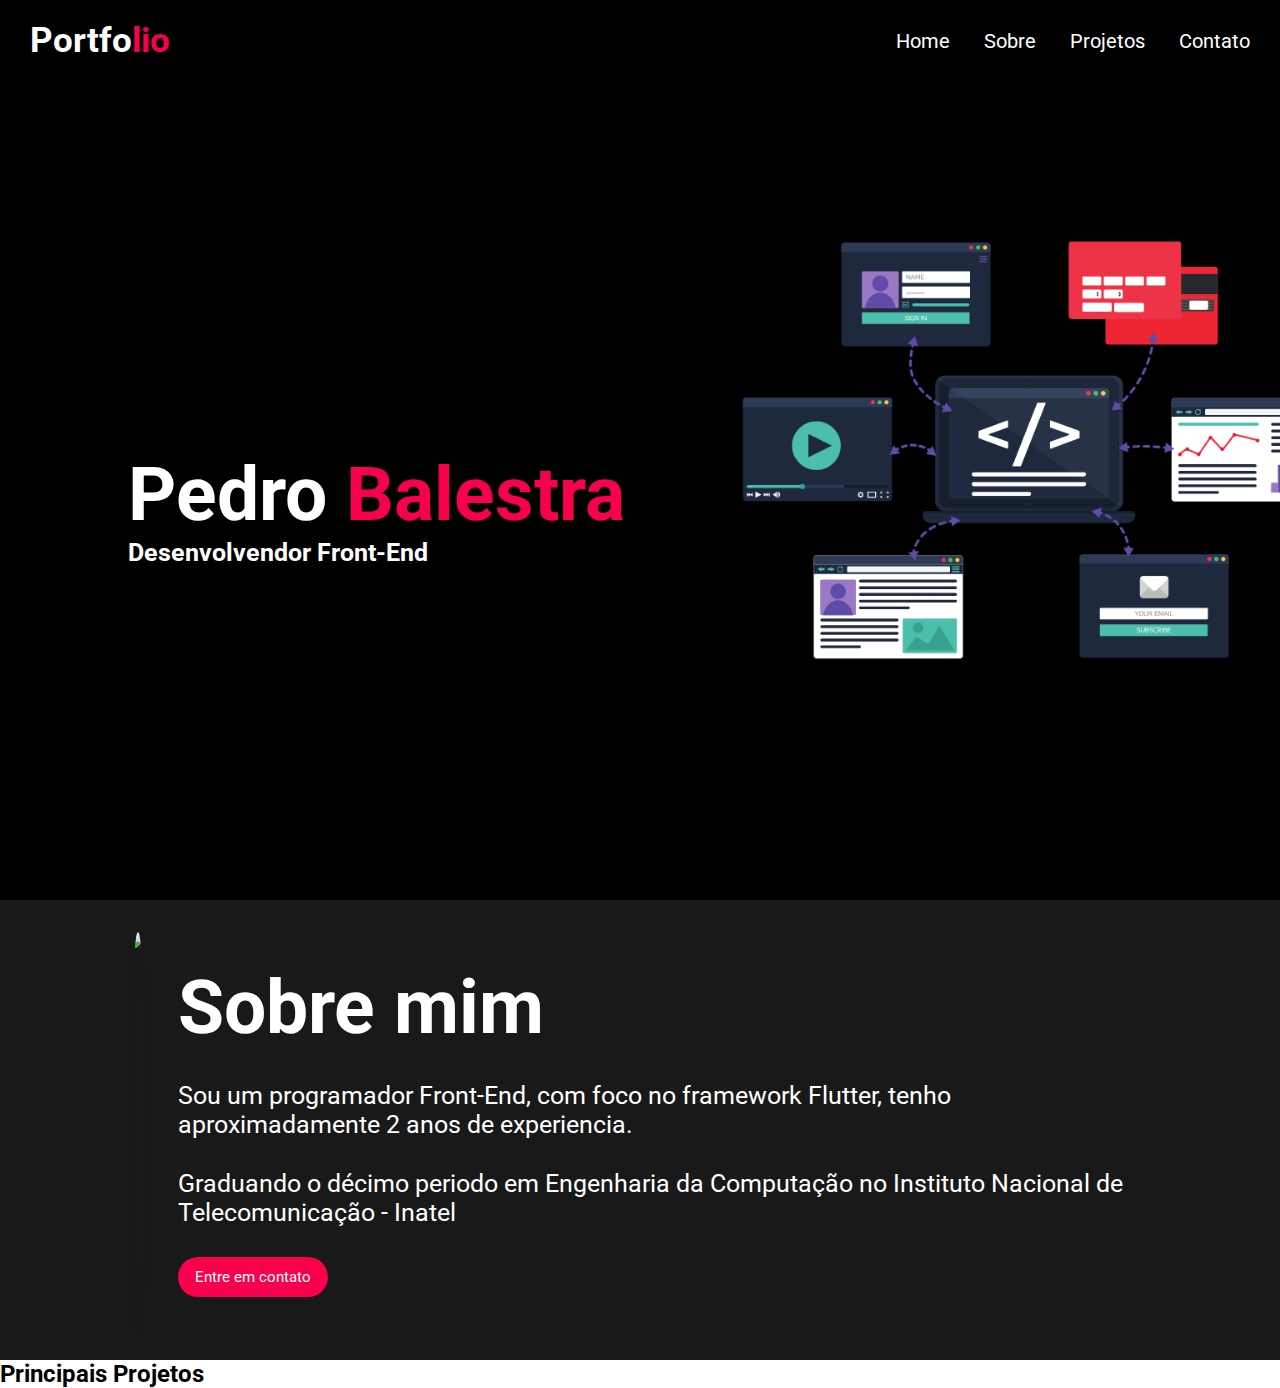
==== inidex.html @ abe3a653 "Criando Portfolio" ====
<!DOCTYPE html>
<html lang="pt-br">

<head>
    <meta charset="UTF-8">
    <meta name="viewport" content="width=device-width, initial-scale=1.0">
    <link rel="stylesheet" href="./styles.css">
    <link rel="preconnect" href="https://fonts.googleapis.com">
    <link rel="preconnect" href="https://fonts.gstatic.com" crossorigin>
    <link href="https://fonts.googleapis.com/css2?family=Roboto:wght@300;400;700&display=swap" rel="stylesheet">
    <title>Pedro Balestra</title>
</head>

<body>
    <div class="navigatorBar">
        <nav>
            <h2 class="portfolio">Portfo<span>lio</span></h2>
            <ul>
                <li><a>Home</a></li>
                <li><a>Sobre</a></li>
                <li><a>Projetos</a></li>
                <li><a>Contato</a></li>
            </ul>
        </nav>

        <div class="myName">
            <h1>Pedro <span>Balestra</span></h1>
            <h3>Desenvolvendor Front-End</h3>
        </div>

    </div>

    <section>
        <img src="https://avatars.githubusercontent.com/pedro-balestra">
        <div>
            <h2>Sobre mim</h2>
            <p>Sou um programador Front-End, com foco no framework Flutter, tenho aproximadamente 2 anos de experiencia.
            </p>
            <p>Graduando o décimo periodo em Engenharia da Computação no Instituto Nacional de Telecomunicação - Inatel
            </p>
            <button>Entre em contato</button>
        </div>
    </section>

    <div>
        <h2>Principais Projetos</h2>
        <div></div>
    </div>

</body>

</html>
---- styles.css ----
* {
    margin: 0;
    padding: 0;
    box-sizing: border-box;
    font-family: 'Roboto', sans-serif;
}

.navigatorBar {
    padding-top: 20px;
    height: 100vh;
    width: 100%;
    background-image: url(./images/background.png);
    background-size: cover;
    background-position: center;
    background-color: #000;
}

nav {
    display: flex;
    align-items: center;
    justify-content: space-between;
    padding-left: 30px;
    padding-right: 30px;

}

.portfolio {
    color: #ffff;
    font-size: 35px;
}

.portfolio span {
    color: #f9004d
}

li {
    color: white;
    list-style: none;
    display: inline-block;
    font-size: 20px;
    margin-left: 30px;
    cursor: pointer;
}

li:hover {
    color: #f9004d;
    transition: 0.5s;
}

.myName {
    position: absolute;
    top: 50%;
    left: 10%;
}


h1 {
    font-size: 75px;
    color: white;
}

h1 span {
    color: #f9004d;
}

.myName h3 {
    color: white;
    font-size: 25px;
}

section {
    display: flex;
    align-items: center;
    padding: 30px 10%;
    background-color: #191919;
    color: white;
}

section img {
    margin-right: 30px;
    height: 400px;
    border-radius: 100%;
    border: 2px solid #191919;
}

section div h2 {
    color: white;
    font-size: 75px;
}

section div p {
    color: white;
    font-size: 25px;
    margin-top: 30px;
    margin-bottom: 30px;
}

section div button {
    background-color: #f9004d;
    color: white;
    height: 40px;
    width: 150px;
    font-size: 15px;
    border: none;
    border-radius: 25px;
    cursor: pointer;

}

section div button:hover {
    background-color: #000;
    border: 2px solid #f9004d;
    transition: 0.5s;
}
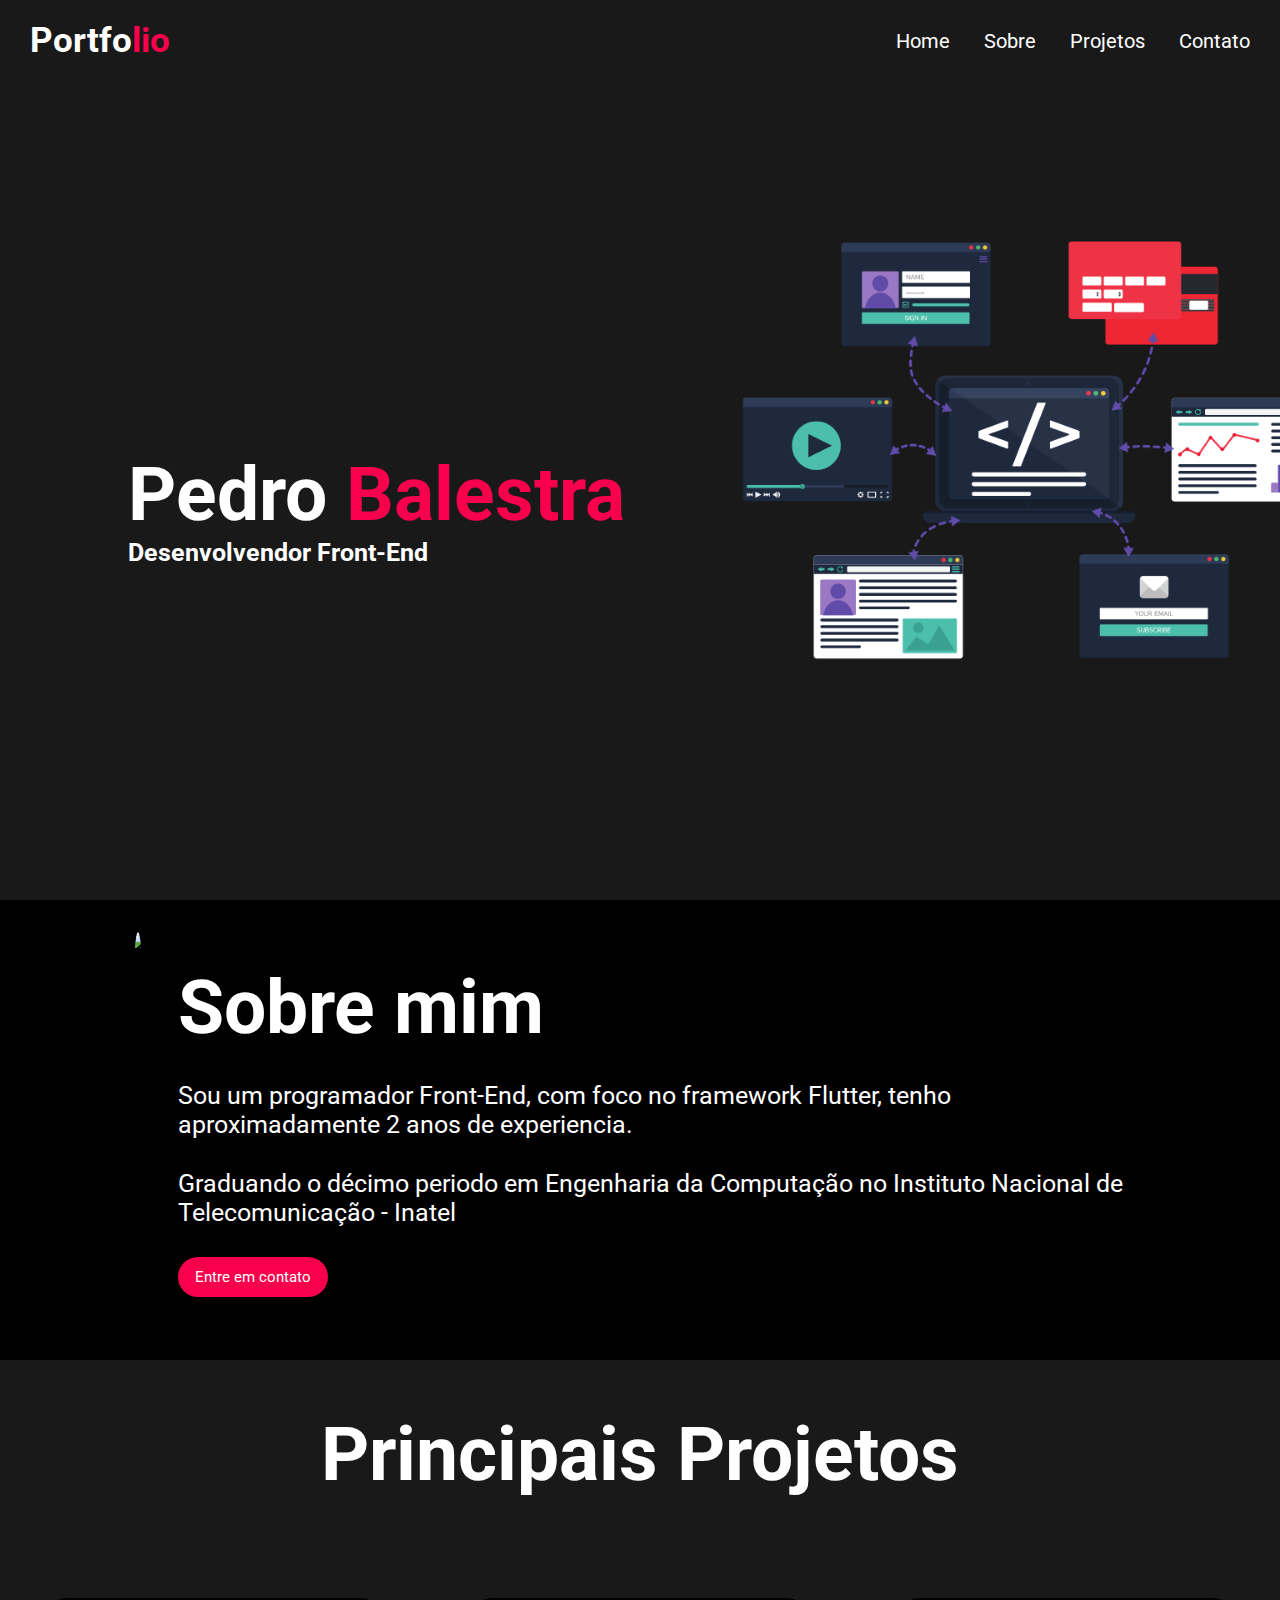
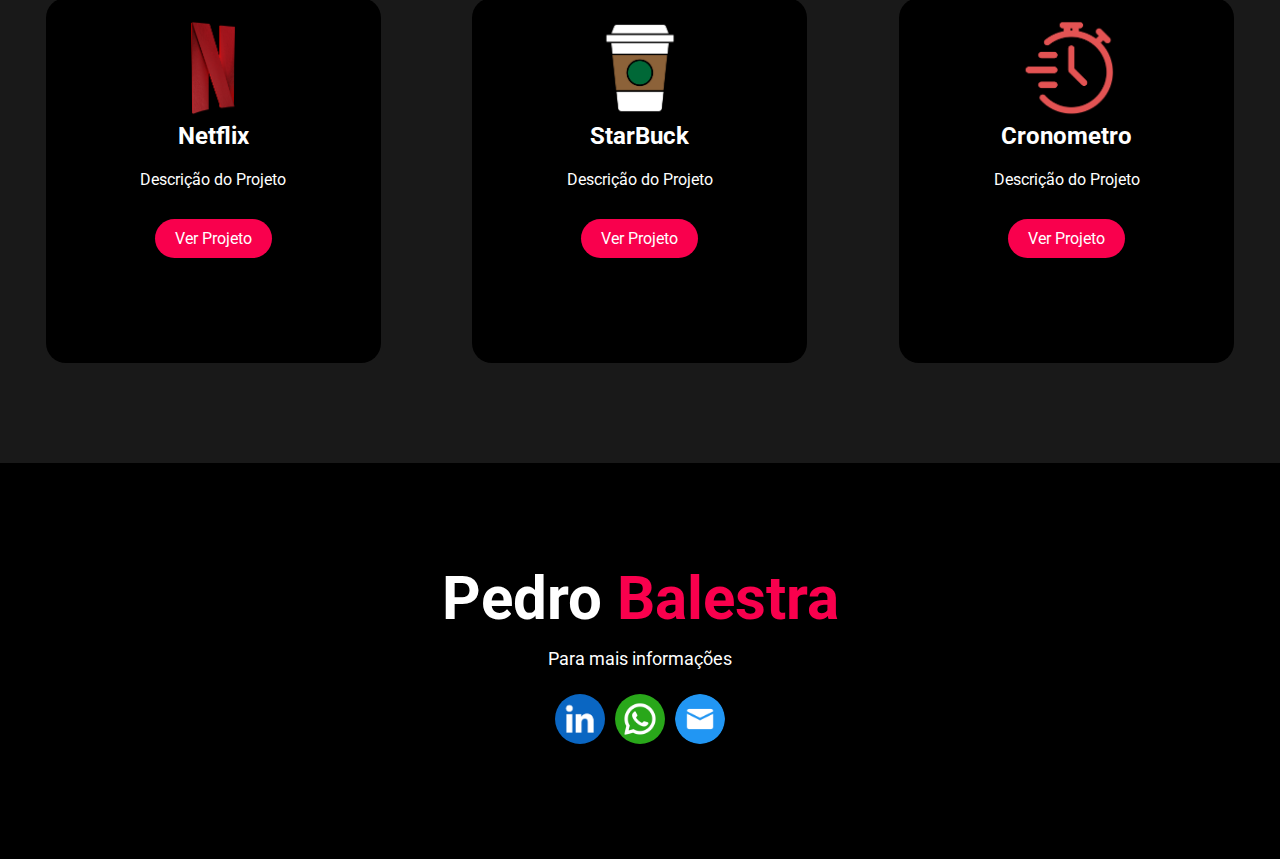
==== commit 955343f6: "finalizando layout do output" ====
--- a/inidex.html
+++ b/inidex.html
@@ -12,18 +12,18 @@
 </head>
 
 <body>
-    <div class="navigatorBar">
+    <div class="navigatorBar" id="home">
         <nav>
             <h2 class="portfolio">Portfo<span>lio</span></h2>
             <ul>
-                <li><a>Home</a></li>
-                <li><a>Sobre</a></li>
-                <li><a>Projetos</a></li>
-                <li><a>Contato</a></li>
+                <li><a class="linkMenu" href="#home">Home</a></li>
+                <li><a class="linkMenu" href="#sobre">Sobre</a></li>
+                <li><a class="linkMenu" href="#projetos-id">Projetos</a></li>
+                <li><a class="linkMenu" href="#fale-comigo">Contato</a></li>
             </ul>
         </nav>
 
-        <div class="myName">
+        <div class="myName" id="sobre">
             <h1>Pedro <span>Balestra</span></h1>
             <h3>Desenvolvendor Front-End</h3>
         </div>
@@ -38,14 +38,49 @@
             </p>
             <p>Graduando o décimo periodo em Engenharia da Computação no Instituto Nacional de Telecomunicação - Inatel
             </p>
-            <button>Entre em contato</button>
+            <a href="#fale-comigo"><button>Entre em contato</button></a>
         </div>
     </section>
 
-    <div>
+    <div class="projetos" id="projetos-id">
         <h2>Principais Projetos</h2>
-        <div></div>
+
+        <div class="gradeProjetos">
+
+            <div class="card">
+                <img src="./images/netflix.png">
+                <h5>Netflix</h5>
+                <p>Descrição do Projeto</p>
+                <a href="https://github.com/Pedro-Balestra/Portifolio" target="_blank">Ver Projeto</a>
+            </div>
+            <div class="card">
+                <img src="./images/starbucks.png">
+                <h5>StarBuck</h5>
+                <p>Descrição do Projeto</p>
+                <a href="https://github.com/Pedro-Balestra/Portifolio" target="_blank">Ver Projeto</a>
+            </div>
+            <div class="card">
+                <img src="./images/crono.png">
+                <h5>Cronometro</h5>
+                <p>Descrição do Projeto</p>
+                <a href="https://github.com/Pedro-Balestra/Portifolio" target="_blank">Ver Projeto</a>
+            </div>
+
+        </div>
+
+
+
     </div>
+
+    <footer id="fale-comigo">
+        <h5>Pedro <span>Balestra</span></h5>
+        <p>Para mais informações</p>
+        <div class="social">
+            <a href="https://www.linkedin.com/in/pedro-balestra/" target="_blank"><img src="./images/linkedin.png"></a>
+            <a href="https://wa.me/5535998956770" target="_blank"><img src="./images/whatsapp.png"></a>
+            <a href="mailto:pedro.balestra@outlook.com" target="_blank"><img src="./images/mail.png"></a>
+        </div>
+    </footer>
 
 </body>
 
--- a/styles.css
+++ b/styles.css
@@ -12,7 +12,7 @@
     background-image: url(./images/background.png);
     background-size: cover;
     background-position: center;
-    background-color: #000;
+    background-color: #191919;
 }
 
 nav {
@@ -47,6 +47,17 @@
     transition: 0.5s;
 }
 
+.linkMenu {
+    text-decoration: none;
+    color: white;
+}
+
+.linkMenu:hover {
+    color: #f9004d;
+    transition: 0.5s;
+    text-decoration: underline;
+}
+
 .myName {
     position: absolute;
     top: 50%;
@@ -72,7 +83,7 @@
     display: flex;
     align-items: center;
     padding: 30px 10%;
-    background-color: #191919;
+    background-color: #000000;
     color: white;
 }
 
@@ -80,7 +91,7 @@
     margin-right: 30px;
     height: 400px;
     border-radius: 100%;
-    border: 2px solid #191919;
+    border: 2px solid #000000;
 }
 
 section div h2 {
@@ -111,4 +122,115 @@
     background-color: #000;
     border: 2px solid #f9004d;
     transition: 0.5s;
+}
+
+.projetos {
+    background-color: #191919;
+    padding-top: 50px;
+    padding-bottom: 100px;
+}
+
+.projetos h2 {
+    color: white;
+    font-size: 75px;
+    text-align: center;
+}
+
+.card {
+    background-color: #000000;
+    height: 365px;
+    width: 335px;
+    border-radius: 20px;
+    padding: 20px 35px;
+    text-align: center;
+}
+
+.card img {
+    height: 100px;
+}
+
+.card h5 {
+    color: white;
+    font-size: 24px;
+}
+
+.card p {
+    color: white;
+    margin-top: 20px;
+    margin-bottom: 40px;
+}
+
+.card a {
+    background-color: #f9004d;
+    color: white;
+    padding: 10px 20px;
+    border-radius: 25px;
+    cursor: pointer;
+    transition: 0.5s;
+    text-decoration: none;
+}
+
+.card a:hover {
+    background-color: transparent;
+    border: 2px solid #f9004d;
+}
+
+.gradeProjetos {
+    display: flex;
+    justify-content: space-around;
+    margin-top: 100px;
+}
+
+footer {
+    background-color: #000;
+    padding-bottom: 120px;
+    padding-top: 100px;
+    display: flex;
+    flex-direction: column;
+    align-items: center;
+    justify-content: center;
+}
+
+footer h5 {
+    color: white;
+    font-size: 60px;
+}
+
+footer p {
+    font-size: 18px;
+    color: white;
+    margin-bottom: 30px;
+    margin-top: 14px;
+}
+
+.social {
+    display: flex;
+    gap: 20px;
+}
+
+.social img {
+    height: 50px;
+    width: 50px;
+    border-radius: 50%;
+    background-size: cover;
+}
+
+.social a {
+    display: flex;
+    border-radius: 50%;
+    align-items: center;
+    height: 40px;
+    width: 40px;
+    justify-content: center;
+    cursor: pointer;
+
+}
+
+.social img:hover {
+    transform: scale(1.3);
+    transition: 0.2s;
+}
+
+footer span {
+    color: #f9004d;
 }